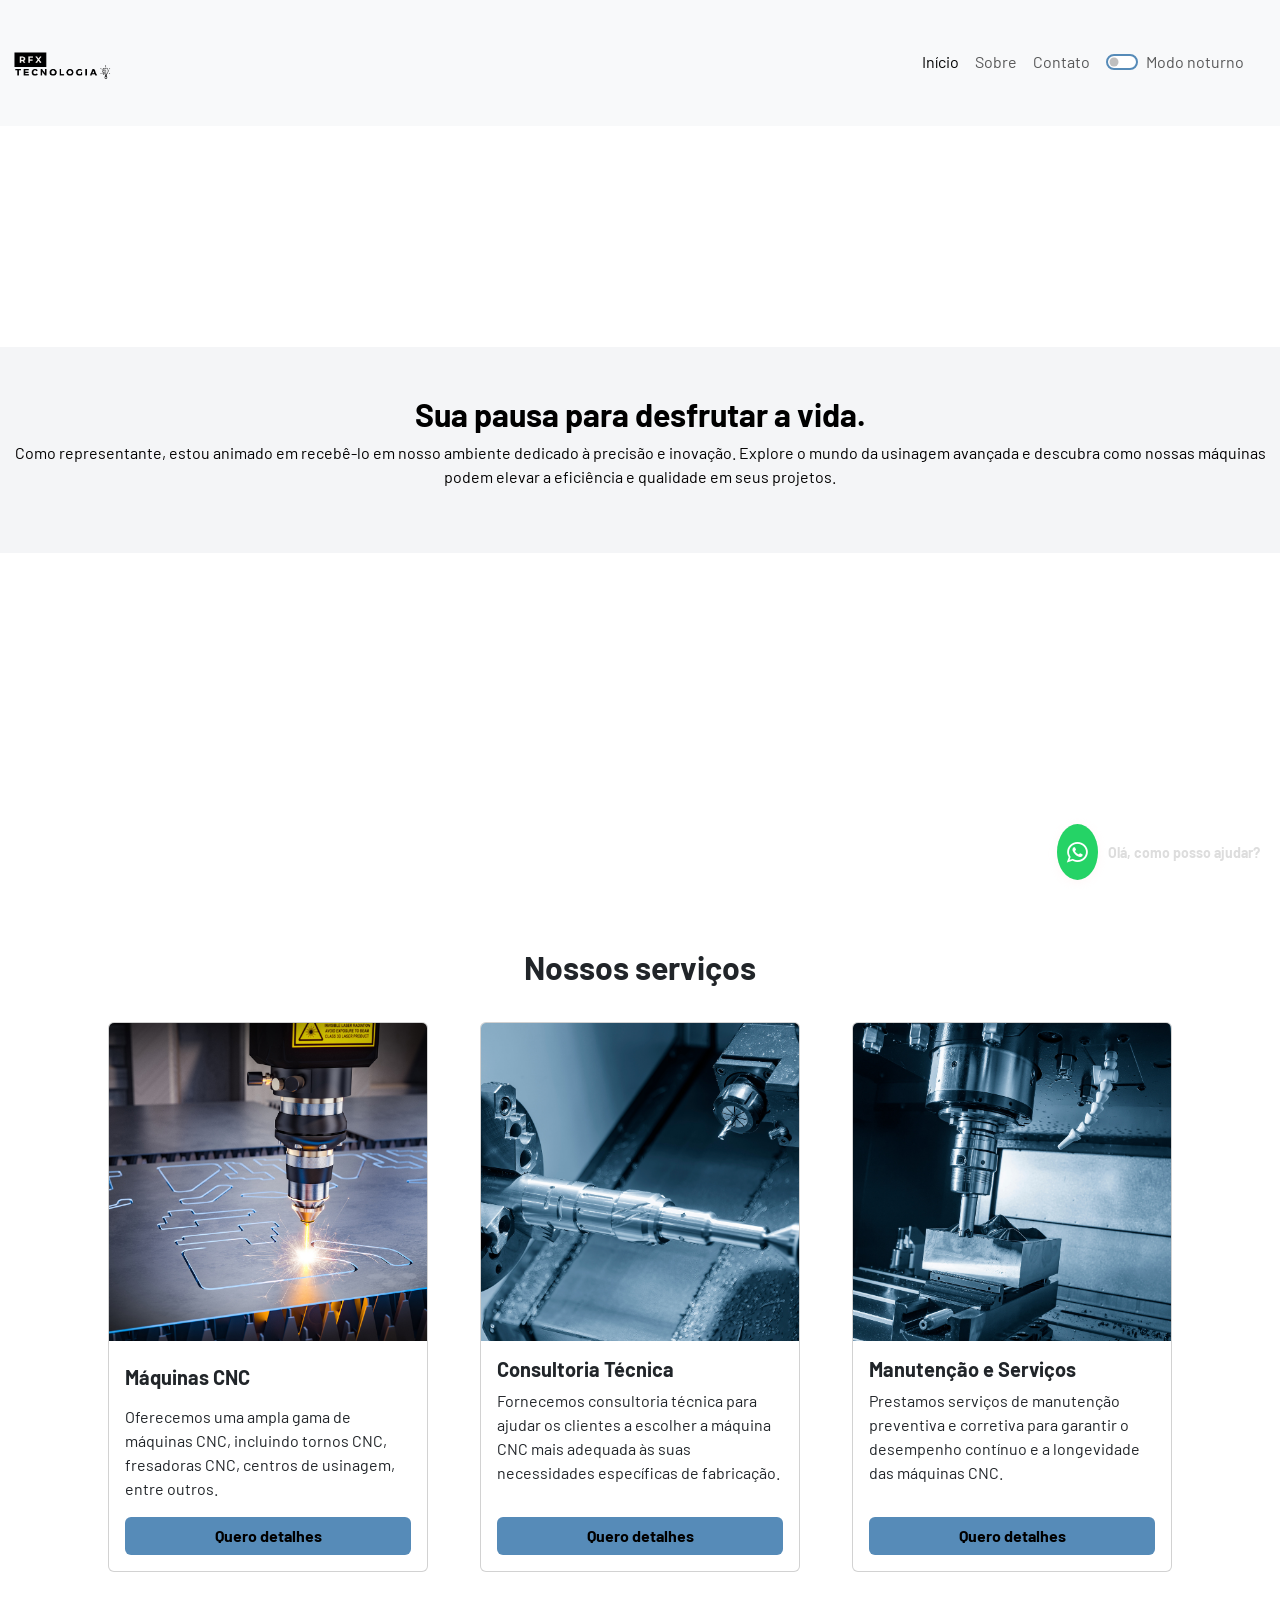
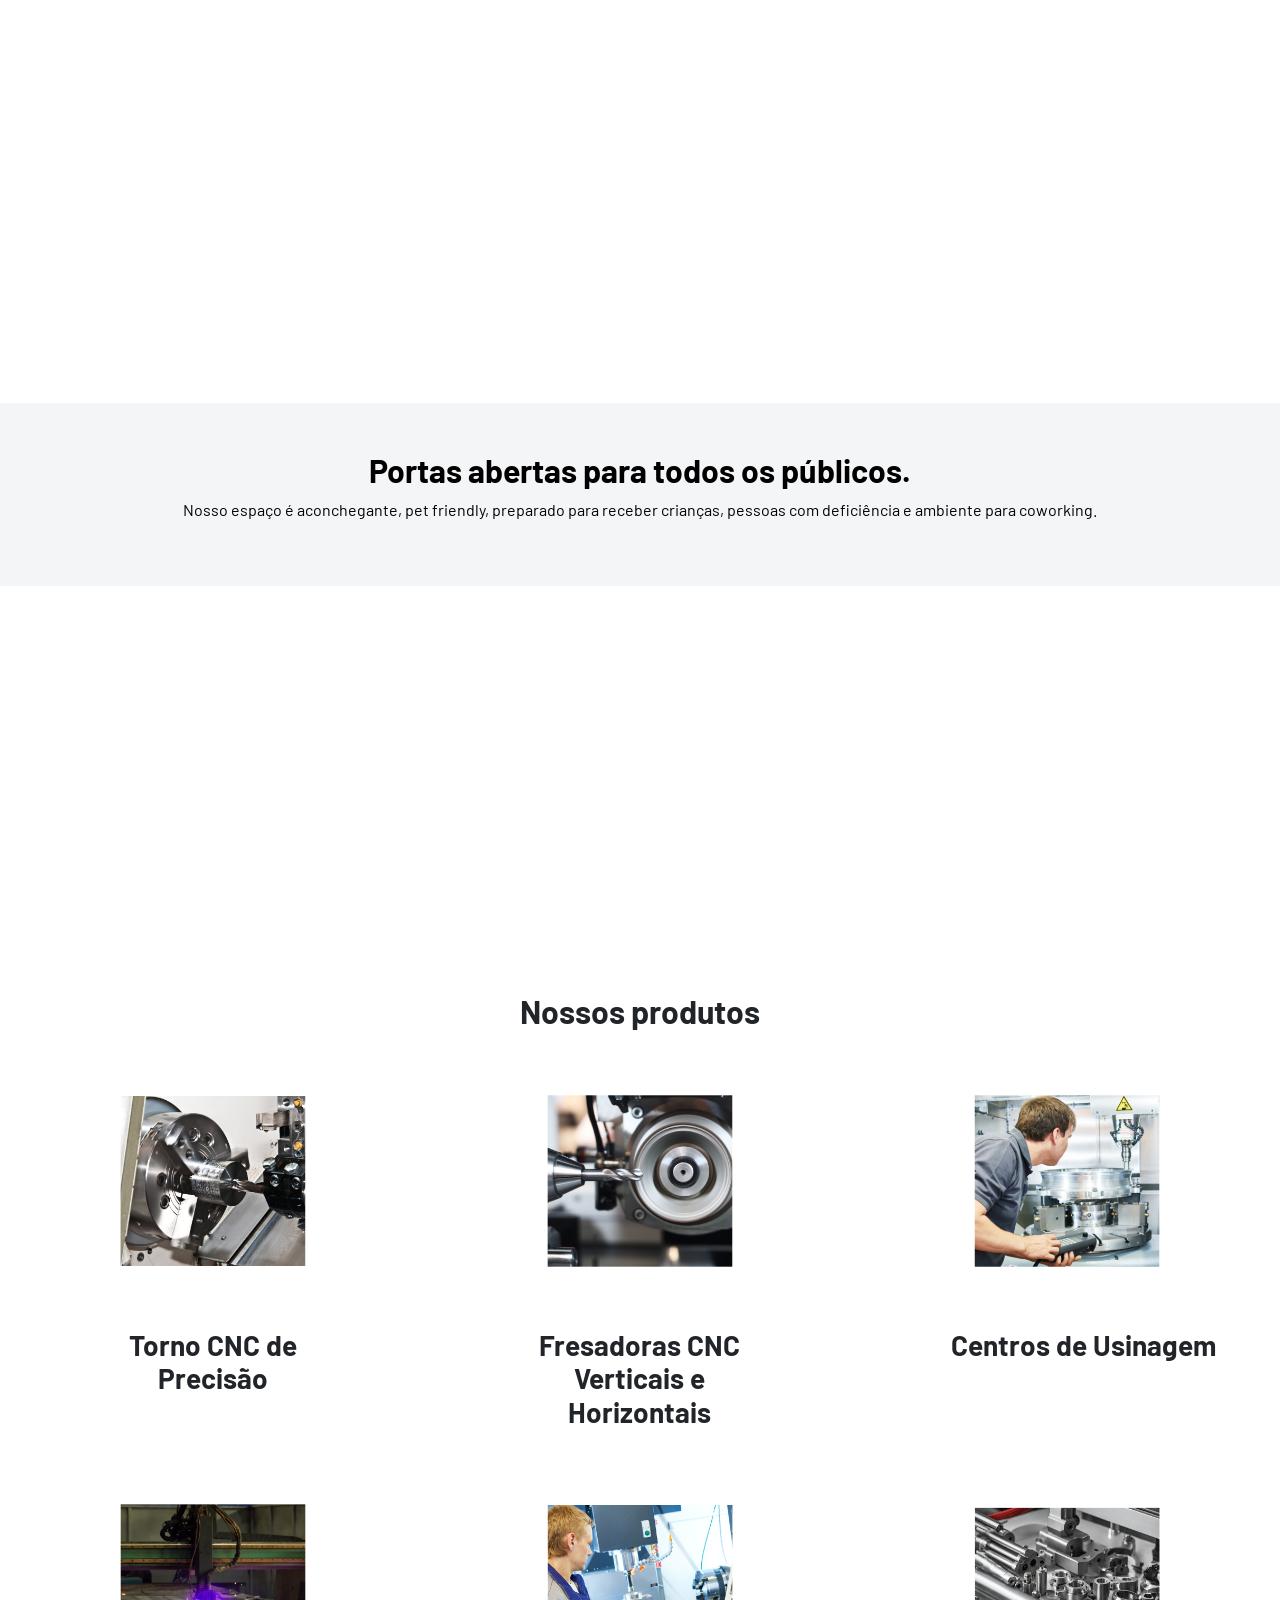
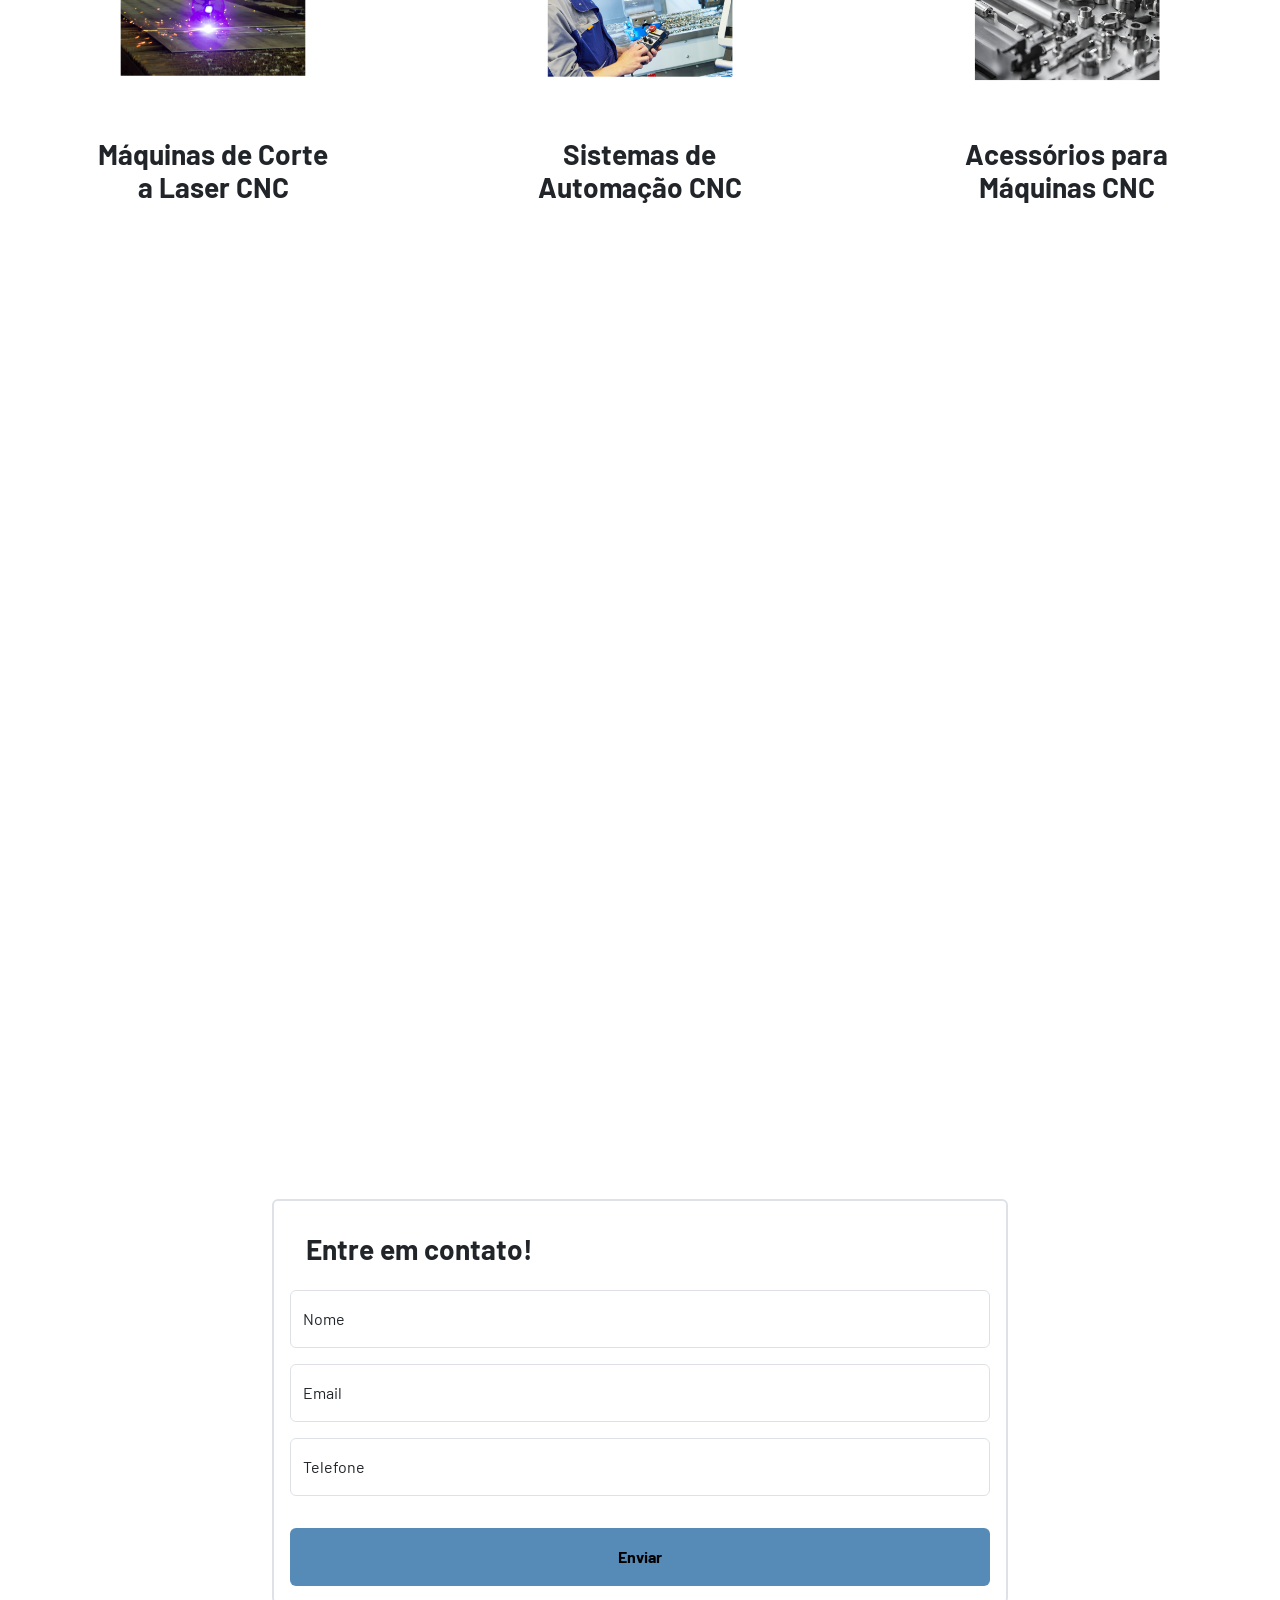
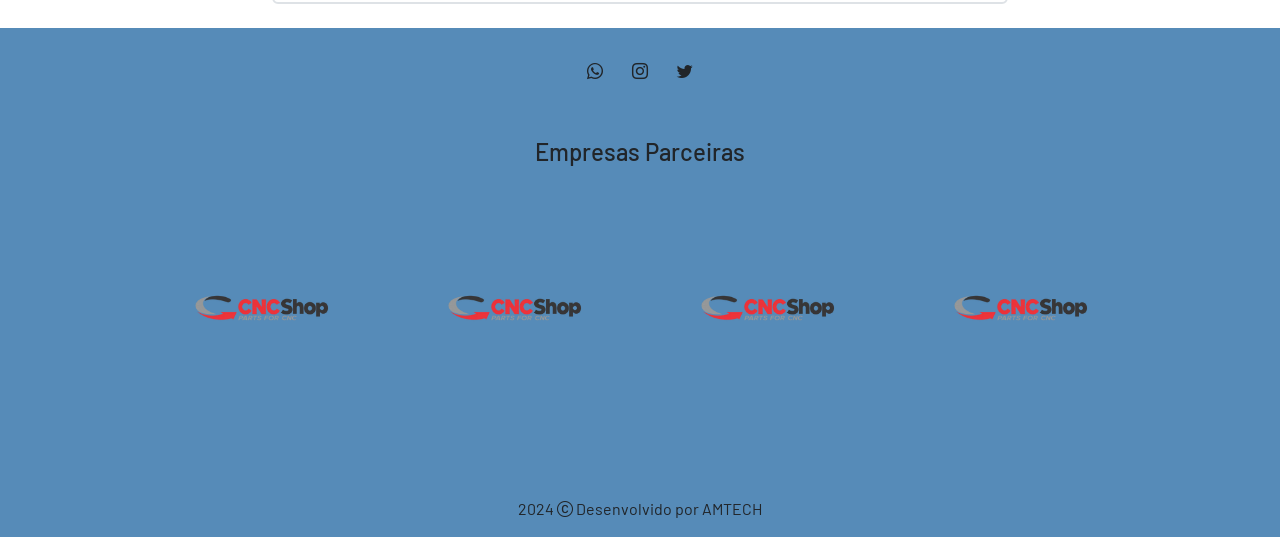
==== index.html @ 45a024a9 "arquivos site rfxtecnologia" ====
<!DOCTYPE html>
<html lang="pt-br">

<head>
  <meta charset="UTF-8">
  <meta http-equiv="X-UA-Compatible" content="IE=edge">
  <meta name="viewport" content="width=device-width, initial-scale=1.0">
  <link rel="shortcut icon" href="./" type="image/x-icon">
  <link rel="shortcut icon" href="./assets/minilogo.png" type="image/x-icon">
  <title>Rfx tecnologia</title>
  <link href="https://cdn.jsdelivr.net/npm/bootstrap@5.3.0-alpha2/dist/css/bootstrap.min.css" rel="stylesheet"
    integrity="sha384-aFq/bzH65dt+w6FI2ooMVUpc+21e0SRygnTpmBvdBgSdnuTN7QbdgL+OapgHtvPp" crossorigin="anonymous">
  <link rel="stylesheet" href="https://cdn.jsdelivr.net/npm/bootstrap-icons@1.10.5/font/bootstrap-icons.css">
  <link rel="stylesheet" href="./estilos.css">
  <link rel="preconnect" href="https://fonts.googleapis.com">
  <link rel="preconnect" href="https://fonts.gstatic.com" crossorigin>
  <link
    href="https://fonts.googleapis.com/css2?family=Barlow+Condensed:wght@700&family=Barlow:wght@400;600&display=swap"
    rel="stylesheet">
  <link rel="stylesheet" href="https://maxcdn.bootstrapcdn.com/font-awesome/4.7.0/css/font-awesome.min.css">


</head>

<body data-bs-theme="light">

  <div class="whatsapp-float">
    <a href="https://api.whatsapp.com/send?phone=47999760826" target="_blank">
      <i class="fa fa-whatsapp"></i>
    </a>
    <div class="whatsapp-message">Olá, como posso ajudar?</div>
  </div>

  <header>
    <nav class="navbar-expand-lg navbar bg-body-tertiary fixed-top">
      <div class="container-fluid">
        <a class="navbar-brand" href="#"><img src="./assets/logo.png" alt="Logo da cafeteria Sereneatto"></a>
        <button class="navbar-toggler" type="button" data-bs-toggle="offcanvas" data-bs-target="#offcanvasNavbar"
          aria-controls="offcanvasNavbar" aria-label="Toggle navigation">
          <span class="navbar-toggler-icon"></span>
        </button>
        <div class="offcanvas offcanvas-end" tabindex="-1" id="offcanvasNavbar" aria-labelledby="offcanvasNavbarLabel">
          <div class="offcanvas-header">
            <h5 class="offcanvas-title" id="offcanvasNavbarLabel"><img src="./assets/logo-mobile.png"
                alt="Logo da cafeteria Serenatto"></h5>
            <button type="button" class="btn-close" data-bs-dismiss="offcanvas" aria-label="Close"></button>
          </div>
          <div class="offcanvas-body">
            <ul class="navbar-nav justify-content-end flex-grow-1 pe-3">
              <li class="nav-item">
                <a class="nav-link active" aria-current="page" href="#">Início</a>
              </li>
              <li class="nav-item">
                <a class="nav-link" href="#">Sobre</a>
              </li>
              <li class="nav-item">
                <a class="nav-link" href="#contato">Contato</a>
              </li>
              <li class="nav-item">
                <a class="nav-link" href="#">
                  <div class="form-check form-switch">
                    <input class="form-check-input" type="checkbox" role="switch" id="modo-noturno">
                    <label class="form-check-label" for="modo-noturno">Modo noturno</label>
                  </div>
                </a>
              </li>
          </div>
        </div>
      </div>
    </nav>
  </header>

  <main>
    <section class="banners banner-1 d-flex flex-column justify-content-center text-center">
      <div class="banners-titulo bg-body-secondary py-5">
        <!-- Adicione a tag <video> aqui -->
        <video autoplay loop muted playsinline>
          <source src="./assets/videobanner-1.mp4" type="video/mp4">
          <!-- Adicione outros formatos de vídeo, se necessário -->
        </video>

        <h2 class="fw-bold">Sua pausa para desfrutar a vida. </h2>
        <p>Como representante, estou animado em recebê-lo em nosso ambiente dedicado à precisão e inovação. Explore o
          mundo da usinagem avançada e descubra como nossas máquinas podem elevar a eficiência e qualidade em seus
          projetos.</p>
      </div>
    </section>


    <section class="py-5">
      <h2 class="text-center fw-bold pb-1">Nossos serviços</h2>

      <div class="container d-flex justify-content-around flex-wrap">

        <div class="card m-4" style="width: 20rem;">
          <img src="./assets/1-card.png" class="card-img-top"
            alt="Balcão de padaria tradicional com alimentos diversos">
          <div class="card-body">
            <h5 class="card-title py-2 fw-bold">Máquinas CNC </h5>
            <p class="card-text">Oferecemos uma ampla gama de máquinas CNC, incluindo tornos CNC, fresadoras CNC,
              centros de usinagem, entre outros.</p>
            <a href="#" class="btn botao-padrao w-100 fw-bold" data-bs-toggle="offcanvas" data-bs-target="#canvas-1"
              aria-controls="offcanvasRight">Quero detalhes</a>
          </div>
        </div>

        <div class="card m-4" style="width: 20rem;">
          <img src="./assets/2-card.png" class="card-img-top" alt="Mesa de buffet com alimentos diversos">
          <div class="card-body">
            <h5 class="card-title fw-bold">Consultoria Técnica</h5>
            <p class="card-text">Fornecemos consultoria técnica para ajudar os clientes a escolher a máquina CNC mais
              adequada às suas necessidades específicas de fabricação.</p>
            <a href="#" class="btn botao-padrao w-100 fw-bold mt-3" data-bs-toggle="offcanvas"
              data-bs-target="#canvas-2" aria-controls="offcanvasRight">Quero detalhes</a>
          </div>
        </div>

        <div class="card m-4" style="width: 20rem;">
          <img src="./assets/3-card.png" class="card-img-top" alt="Caixa aberta armazenando comidas diversas">
          <div class="card-body">
            <h5 class="card-title fw-bold">Manutenção e Serviços</h5>
            <p class="card-text">Prestamos serviços de manutenção preventiva e corretiva para garantir o desempenho
              contínuo e a longevidade das máquinas CNC.</p>
            <a href="#" class="btn botao-padrao w-100 fw-bold mt-3" data-bs-toggle="offcanvas"
              data-bs-target="#canvas-3" aria-controls="offcanvasRight">Quero detalhes</a>
          </div>
        </div>
      </div>
    </section>

    <section class="banners banner-2 d-flex flex-column justify-content-center">
      <div class="banners-titulo bg-body-secondary text-center py-5">
        <h2 class="fw-bold">Portas abertas para todos os públicos.</h2>
        <p>Nosso espaço é aconchegante, pet friendly, preparado para receber crianças, pessoas com deficiência e
          ambiente para coworking.</p>
      </div>
    </section>

    <section class="py-5">

      <h2 class="fw-bold text-center pb-1">Nossos produtos</h2>

      <div class="row mx-0">

        <div class="col-12 col-md-6 col-lg-4">
          <div class="card border-0 mx-auto btn" data-bs-toggle="modal" data-bs-target="#modal-1" style="width: 18rem;">
            <img src="./assets/card1.png" class="card-img-top" alt="card1.">
            <div class="card-body">
              <h3 class="card-text text-center fw-bold">Torno CNC de Precisão</h3>
            </div>
          </div>
        </div>

        <div class="col-12 col-md-6 col-lg-4">
          <div class="card border-0 mx-auto btn" data-bs-toggle="modal" data-bs-target="#modal-2" style="width: 18rem;">
            <img src="./assets/card2.png" class="card-img-top" alt="card2.">
            <div class="card-body">
              <h3 class="card-text fw-bold text-center">Fresadoras CNC Verticais e Horizontais</h3>
            </div>
          </div>
        </div>

        <div class="col-12 col-md-6 col-lg-4">
          <div class="card border-0 mx-auto btn" style="width: 18rem;">
            <img src="./assets/card3.png" class="card-img-top" alt="Vitaminas variadas">
            <div class="card-body">
              <h3 class="card-text text-center fw-bold text-nowrap">Centros de Usinagem</h3>
            </div>
          </div>
        </div>

        <div class="col-12 col-md-6 col-lg-4">
          <div class="card border-0 mx-auto btn" style="width: 18rem;">
            <img src="./assets/card4.png" class="card-img-top" alt="Pães variados">
            <div class="card-body">
              <h3 class="card-text text-center fw-bold">Máquinas de Corte a Laser CNC</h3>
            </div>
          </div>
        </div>

        <div class="col-12 col-md-6 col-lg-4">
          <div class="card border-0 mx-auto btn" style="width: 18rem;">
            <img src="./assets/card5.png" class="card-img-top" alt="Bolo de morango">
            <div class="card-body">
              <h3 class="card-text text-center fw-bold">Sistemas de Automação CNC</h3>
            </div>
          </div>
        </div>

        <div class="col-12 col-md-6 col-lg-4">
          <div class="card border-0 mx-auto btn" style="width: 18rem;">
            <img src="./assets/card6.png" class="card-img-top" alt="Torta salgada">
            <div class="card-body">
              <h3 class="card-text text-center fw-bold">Acessórios para Máquinas CNC</h3>
            </div>
          </div>
        </div>
      </div>

    </section>

    <section class="banners banner-3">
    </section>

    <section class="py-4 container">
      <div class="row">
        <div class="col-10 col-xl-8 mx-auto">
          <div class="border border-2 rounded p-3">
            <h3 class="fw-bold p-3">Entre em contato!</h3>
            <form id="contato" action="processar_formulario.php" method="post">
              <!-- Seus campos de formulário aqui -->
    
              <!-- Adicione o atributo name aos campos -->
              <div class="form-floating mb-3">
                <input type="text" class="form-control" id="floatingNome" name="floatingNome" placeholder="Nome">
                <label for="floatingNome">Nome</label>
              </div>
              <div class="form-floating mb-3">
                <input type="email" class="form-control" id="floatingEmail" name="floatingEmail" placeholder="name@example.com">
                <label for="floatingEmail">Email</label>
              </div>
              <div class="form-floating mb-3">
                <input type="number" class="form-control" id="floatingTelefone" name="floatingTelefone" placeholder="Telefone">
                <label for="floatingTelefone">Telefone</label>
              </div>
              <!-- Restante do seu formulário -->
    
              <!-- Altere o tipo do botão para "submit" -->
              <button type="submit" class="btn botao-padrao w-100 fw-bold mt-3 py-3">Enviar</button>
            </form>
          </div>
    
          <!-- Restante do seu HTML -->
        </div>
      </div>
    </section>
    

    <footer class="text-center">
      <section class="container p-4 pb-0 mb-4">
        <a class="btn" href="#!"><i class="bi bi-whatsapp"></i></a>
        <a class="btn" href="#!"><i class="bi bi-instagram"></i></a>
        <a class="btn" href="#!"><i class="bi bi-twitter"></i></a>
      </section>
      <section class="container p-4 mb-4">
        <!-- Título das Empresas Parceiras -->
        <h4 class="mb-3">Empresas Parceiras</h4>
        
        <!-- Logos das empresas parceiras -->
        <img src="assets/logoparceiro.png" alt="Logo Empresa 1" class="logo-parceiro">
        <img src="assets/logoparceiro.png" alt="Logo Empresa 2" class="logo-parceiro">
        <img src="assets/logoparceiro.png" alt="Logo Empresa 3" class="logo-parceiro">
        <img src="assets/logoparceiro.png" alt="Logo Empresa 4" class="logo-parceiro">
      </section>
      <div class="p-3">
        2024 <i class="bi bi-c-circle"></i> Desenvolvido por AMTECH
      </div>
    </footer>
    

  </main>

  <!-- canvas 1 -->

  <div class="offcanvas offcanvas-end" tabindex="-1" id="canvas-1" aria-labelledby="offcanvasRightLabel">
    <div class="offcanvas-header">
      <h5 class="offcanvas-title" id="offcanvasRightLabel">Torno CNC de Precisão</h5>
      <button type="button" class="btn-close" data-bs-dismiss="offcanvas" aria-label="Close"></button>
    </div>
    <div class="offcanvas-body">
      <div class="accordion" id="accordionExample">
        <div class="accordion-item">
          <h2 class="accordion-header">
            <button class="accordion-button botao-padrao" type="button" data-bs-toggle="collapse"
              data-bs-target="#collapseOne" aria-expanded="true" aria-controls="collapseOne">
              CNC
            </button>
          </h2>
          <div id="collapseOne" class="accordion-collapse collapse show" data-bs-parent="#accordionExample">
            <div class="accordion-body">
            </div>
            Máquinas CNC especializadas em torneamento, processo de usinagem que rotaciona a peça para remover material
            e criar formas cilíndricas ou cônicas.
          </div>
        </div>
        <div class="accordion-item">
          <h2 class="accordion-header">
            <button class="accordion-button collapsed botao-padrao" type="button" data-bs-toggle="collapse"
              data-bs-target="#collapseTwo" aria-expanded="false" aria-controls="collapseTwo">
              Fresadoras CNC
            </button>
          </h2>
          <div id="collapseTwo" class="accordion-collapse collapse" data-bs-parent="#accordionExample">
            <div class="accordion-body">
              Descrição: Equipamentos versáteis que utilizam ferramentas rotativas para remover material de uma peça,
              oferecendo flexibilidade em várias direções. </div>
          </div>
        </div>
        <div class="accordion-item">
          <h2 class="accordion-header">
            <button class="accordion-button collapsed botao-padrao" type="button" data-bs-toggle="collapse"
              data-bs-target="#collapseThree" aria-expanded="false" aria-controls="collapseThree">
              Centros de Usinagem
            </button>
          </h2>
          <div id="collapseThree" class="accordion-collapse collapse" data-bs-parent="#accordionExample">
            <div class="accordion-body">
              Descrição: Máquinas CNC que integram operações de fresamento, furação e outras, tudo em um único centro de
              usinagem. </div>
          </div>
        </div>
      </div>
    </div>
  </div>

  <!-- Canvas 2 -->

  <div class="offcanvas offcanvas-end" tabindex="-1" id="canvas-2" aria-labelledby="offcanvasRightLabel">
    <div class="offcanvas-header">
      <h5 class="offcanvas-title" id="offcanvasRightLabel">Sistemas de Automação CNC</h5>
      <button type="button" class="btn-close" data-bs-dismiss="offcanvas" aria-label="Close"></button>
    </div>
    <div class="offcanvas-body">
      <div class="accordion" id="accordionExample">
        <div class="accordion-item">
          <h2 class="accordion-header">
            <button class="accordion-button collapsed botao-padrao" type="button" data-bs-toggle="collapse"
              data-bs-target="#accordionEventos" aria-expanded="false" aria-controls="collapseOne">
              Descrição
            </button>
          </h2>
          <div id="accordionEventos" class="accordion-collapse collapse" data-bs-parent="#accordionExample">
            <div class="accordion-body">
              Soluções que automatizam processos de produção, melhorando a eficiência e reduzindo o tempo de ciclo.
            </div>
          </div>
        </div>
        <div class="accordion-item">
          <h2 class="accordion-header">
            <button class="accordion-button collapsed botao-padrao" type="button" data-bs-toggle="collapse"
              data-bs-target="#accordionCatering" aria-expanded="false" aria-controls="collapseOne">
              Aplicações
            </button>
          </h2>
          <div id="accordionCatering" class="accordion-collapse collapse" data-bs-parent="#accordionExample">
            <div class="accordion-body">
              Utilizado para produção em série, reduzindo a necessidade de intervenção humana e aumentando a
              produtividade. </div>
          </div>
        </div>
      </div>
    </div>

  </div>
  </div>
  </div>

  <!-- Canvas 3 -->

  <div class="offcanvas offcanvas-end" tabindex="-1" id="canvas-3" aria-labelledby="offcanvasRightLabel">
    <div class="offcanvas-header">
      <h5 class="offcanvas-title" id="offcanvasRightLabel">Acessórios para Máquinas CNC

      </h5>
      <button type="button" class="btn-close" data-bs-dismiss="offcanvas" aria-label="Close"></button>
    </div>
    <div class="offcanvas-body">
      <div class="accordion" id="accordionExample">
        <div class="accordion-item">
          <h2 class="accordion-header">
            <button class="accordion-button collapsed botao-padrao" type="button" data-bs-toggle="collapse"
              data-bs-target="#accordionEncomendas" aria-expanded="false" aria-controls="collapseOne">
              Descrição
            </button>
          </h2>
          <div id="accordionEncomendas" class="accordion-collapse collapse" data-bs-parent="#accordionExample">
            <div class="accordion-body">
              Fornecimento de ferramentas, fixadores, dispositivos de fixação e outros acessórios essenciais para
              otimizar a operação das máquinas.
            </div>
          </div>
        </div>
        <div class="accordion-item">
          <h2 class="accordion-header">
            <button class="accordion-button collapsed botao-padrao" type="button" data-bs-toggle="collapse"
              data-bs-target="#accordionEntrega" aria-expanded="false" aria-controls="collapseOne">
              Aplicações
            </button>
          </h2>
          <div id="accordionEntrega" class="accordion-collapse collapse" data-bs-parent="#accordionExample">
            <div class="accordion-body">
              Melhora a eficiência e a versatilidade das máquinas CNC, garantindo operações suaves e precisas.
            </div>
          </div>
        </div>
      </div>
    </div>

  </div>
  </div>
  </div>

  <!-- Modal 1 -->

  <div class="modal fade" id="modal-1" tabindex="-1" aria-labelledby="exampleModalLabel" aria-hidden="true">
    <div class="modal-dialog">
      <div class="modal-content">
        <div class="modal-header">
          <h2 class="modal-title fs-5 fw-bold" id="exampleModalLabel">Serviços de Manutenção Especializada:

          </h2>
          <button type="button" class="btn-close" data-bs-dismiss="modal" aria-label="Close"></button>
        </div>
        <div class="modal-body">
          <img src="./assets/card1.png" class="w-100" alt="Xícara de café preto">
          <p>Descrição: Pacotes de manutenção personalizados para garantir o desempenho contínuo das máquinas CNC,
            incluindo suporte técnico, peças de reposição e treinamento adicional.</p>
          <p>Aplicações: Mantém as máquinas operando de forma eficiente, reduzindo o tempo de inatividade e prolongando
            a vida útil dos equipamentos.</p>
        </div>
        <div class="modal-footer mx-auto">
          <button type="button" class="btn btn-secondary botao-padrao border-0" data-bs-dismiss="modal">Fechar
            janela</button>
        </div>
      </div>
    </div>
  </div>

  <!-- Modal 2 -->

  <div class="modal fade" id="modal-2" tabindex="-1" aria-labelledby="exampleModalLabel" aria-hidden="true">
    <div class="modal-dialog">
      <div class="modal-content">
        <div class="modal-header">
          <h2 class="modal-title fs-5 fw-bold" id="exampleModalLabel">Fresadoras CNC Verticais e Horizontais</h2>
          <button type="button" class="btn-close" data-bs-dismiss="modal" aria-label="Close"></button>
        </div>
        <div class="modal-body">
          <img src="./assets/card2.png" class="w-100" alt="Xícara de café expresso">
          <p>Fresadoras CNC Verticais:

            Eixo Vertical: O eixo da ferramenta está orientado verticalmente em relação à mesa de trabalho.
            Movimento da Ferramenta: A ferramenta desce ou sobe verticalmente para fresar a peça.
            Aplicações Comuns: Ideal para operações como faceamento, fresamento de contornos e perfuração em superfícies
            planas.</p>

          <p>Fresadoras CNC Horizontais:

            Eixo Horizontal: O eixo da ferramenta está orientado horizontalmente em relação à mesa de trabalho.
            Movimento da Ferramenta: A ferramenta move-se horizontalmente para fresar a peça.
            Aplicações Comuns: Usadas para operações como fresamento de sulcos, cavidades e superfícies inclinadas.</p>
        </div>
        <div class="modal-footer mx-auto">
          <button type="button" class="btn btn-secondary botao-padrao border-0" data-bs-dismiss="modal">Fechar
            janela</button>
        </div>
      </div>
    </div>
  </div>

  <script src="https://cdn.jsdelivr.net/npm/bootstrap@5.3.0-alpha2/dist/js/bootstrap.bundle.min.js"
    integrity="sha384-qKXV1j0HvMUeCBQ+QVp7JcfGl760yU08IQ+GpUo5hlbpg51QRiuqHAJz8+BrxE/N"
    crossorigin="anonymous"></script>
  <script src="./script.js"></script>
</body>

</html>
---- estilos.css ----
body {
  --bege: #668dad;
  --marrom-escuro: #568bb8;
  --marrom-claro: #568bb8;
  font-family: 'Barlow', sans-serif;

}

input[type=checkbox] {
  border: 2px solid var(--marrom-claro);
  box-shadow: none;
}

input[type=checkbox]:checked,
input[type="checkbox"]:focus {
  background-color: var(--marrom-claro);
  border-color: var(--marrom-claro);
  box-shadow: none;
  outline: none;
}

.banner-1 {
  /* Remova a propriedade background-image */
  /* background-image: url(./assets/banner--1.png); */
  position: relative;
}

/* Adicione estilos para o vídeo, ajuste conforme necessário */
.banners-titulo video {
  width: 100%;
  height: auto;
  position: absolute;
  top: 0;
  left: 0;
  z-index: -1; /* Coloca o vídeo atrás do conteúdo do banner */
}

/* Estilos adicionais para o texto no banner, se necessário */
.banners-titulo h2 {
  color: #000000; /* Cor do texto */
}

.banners-titulo p {
  color: #020000; /* Cor do texto */
}


.banners {
  width: 100%;
  height: 100vh;
  background-repeat: no-repeat;
  background-size: cover;
  background-position: center;
  background-attachment: fixed;
}

.banners-titulo {
  --bs-bg-opacity: .2;
}

.banner-2{
  background-image: url(./assets/banner--2.png);
}

.banner-3{
  background-image: url(./assets/banner--3.png);
}

.banners {
  height: 100vh;
  width: 100%;
  background-repeat: no-repeat;
  background-size: cover; 
  background-position: center;
  background-attachment: fixed;
}

.banners-titulo {
  --bs-bg-opacity: .5; /* Ajuste este valor para tornar o fundo mais escuro */
  background-color:  black;
}


.botao-padrao {
  background-color: var(--marrom-claro);
  color: black;
}

.botao-padrao:hover {
  background-color: var(--marrom-escuro);
}

.input-range::-webkit-slider-thumb, footer {
  background-color: var(--marrom-claro);
}

[data-bs-theme="dark"] {
  color: white;
  .nav-link, .card-body, .offcanvas, .accordion, .btn {
    --bs-nav-link-color: white;
    --bs-card-color: white;
    --bs-offcanvas-color: white;
    --bs-body-color: white;
    --bs-body-color: white;
  }

  .banners-titulo {
    --bs-bg-opacity: 0.5; /* Ajuste este valor para tornar o fundo mais escuro */
    background-color: black;
    /* Outras propriedades de estilo conforme necessário */
  }

  .banners-titulo h2,
  .banners-titulo p {
    color: white; /* Cor do texto no banner para o modo escuro */
  }
}




@keyframes pulse {
  0%, 100% {
    transform: scale(1);
    border-radius: 50%;
  }
  50% {
    transform: scale(1.2);
    border-radius: 30%;
  }
}

.whatsapp-float {
  position: fixed;
  bottom: 20px;
  right: 20px;
  z-index: 1000;
  display: flex;
  align-items: center;
  animation: pulse 7s infinite; /* ajuste a duração conforme necessário */
}

.whatsapp-float a {
  display: block;
  background-color: #25d366; /* Cor do WhatsApp */
  color: #fff;
  padding: 10px;
  font-size: 24px;
  text-align: center;
  box-shadow: 0 2px 10px rgba(255, 242, 242, 0.719);
  transition: transform 0.3s ease-in-out;
  border-radius: 50%; /* Garante que o link também seja redondo */
}

.whatsapp-float a img {
  width: 100%; /* Certifique-se de que a largura da imagem seja 100% */
  height: auto; /* Mantenha a proporção da imagem */
}

.whatsapp-message {
  margin-left: 10px;
  font-size: 14px;
  color: #dddddd; /* Cor da mensagem */
  font-weight: bold; /* Adiciona negrito à mensagem */
}


.navbar-brand img {
  width: 100px; /* ajuste conforme necessário */
  height: auto; /* mantém a proporção original */
}
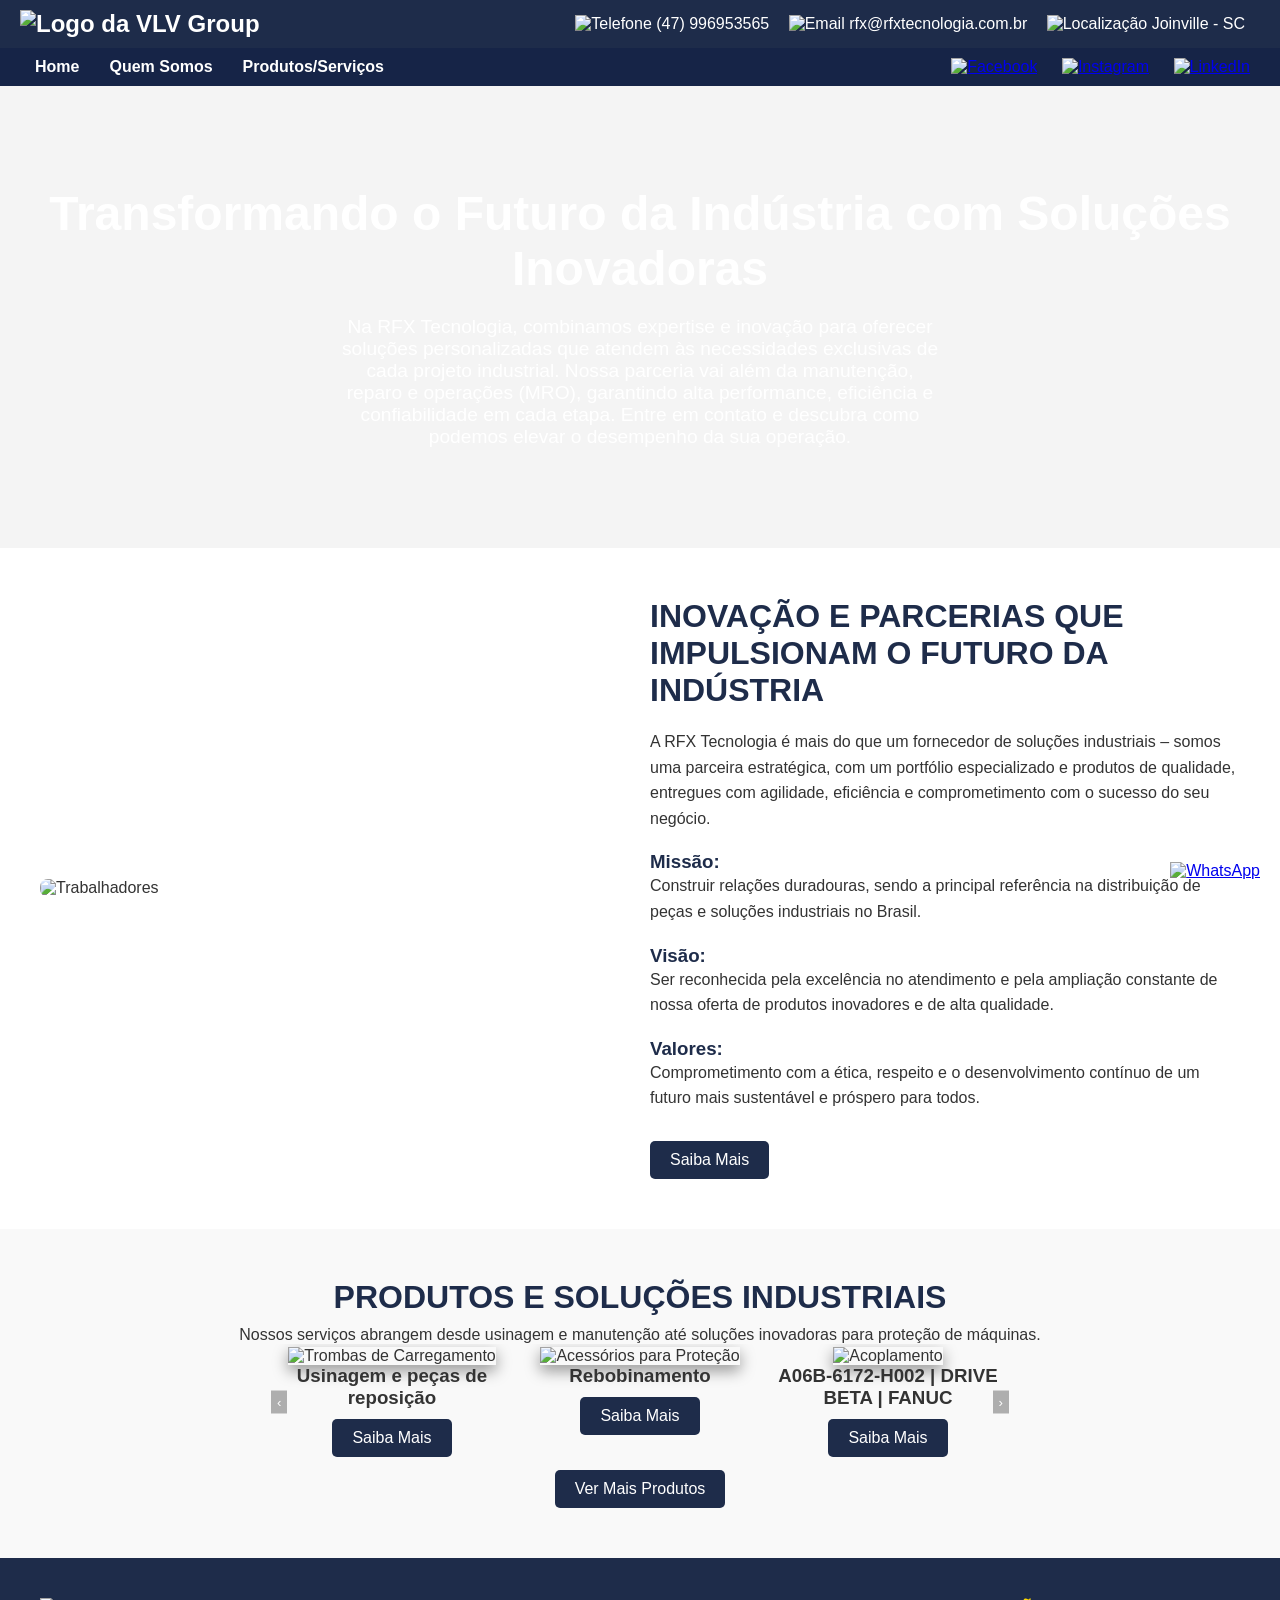
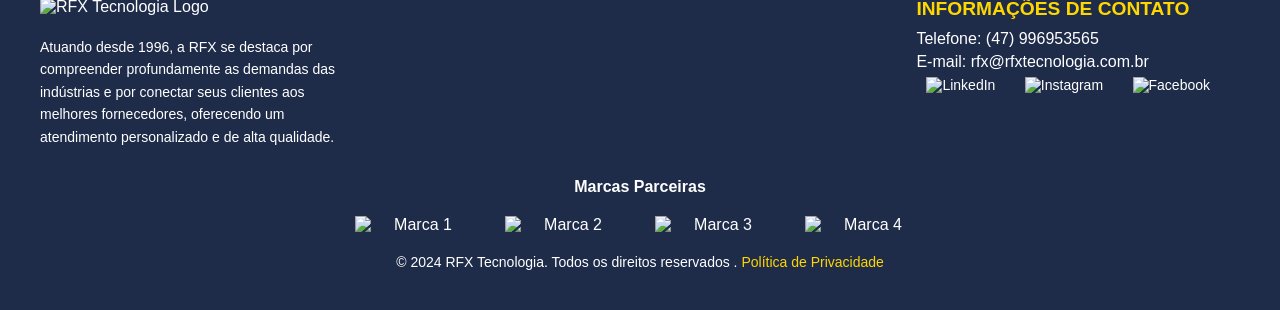
==== commit 25e108c2: "Add files via upload" ====
--- a/index.html
+++ b/index.html
@@ -1,467 +1,206 @@
-<!DOCTYPE html>
-<html lang="pt-br">
-
-<head>
-  <meta charset="UTF-8">
-  <meta http-equiv="X-UA-Compatible" content="IE=edge">
-  <meta name="viewport" content="width=device-width, initial-scale=1.0">
-  <link rel="shortcut icon" href="./" type="image/x-icon">
-  <link rel="shortcut icon" href="./assets/minilogo.png" type="image/x-icon">
-  <title>Rfx tecnologia</title>
-  <link href="https://cdn.jsdelivr.net/npm/bootstrap@5.3.0-alpha2/dist/css/bootstrap.min.css" rel="stylesheet"
-    integrity="sha384-aFq/bzH65dt+w6FI2ooMVUpc+21e0SRygnTpmBvdBgSdnuTN7QbdgL+OapgHtvPp" crossorigin="anonymous">
-  <link rel="stylesheet" href="https://cdn.jsdelivr.net/npm/bootstrap-icons@1.10.5/font/bootstrap-icons.css">
-  <link rel="stylesheet" href="./estilos.css">
-  <link rel="preconnect" href="https://fonts.googleapis.com">
-  <link rel="preconnect" href="https://fonts.gstatic.com" crossorigin>
-  <link
-    href="https://fonts.googleapis.com/css2?family=Barlow+Condensed:wght@700&family=Barlow:wght@400;600&display=swap"
-    rel="stylesheet">
-  <link rel="stylesheet" href="https://maxcdn.bootstrapcdn.com/font-awesome/4.7.0/css/font-awesome.min.css">
-
-
-</head>
-
-<body data-bs-theme="light">
-
-  <div class="whatsapp-float">
-    <a href="https://api.whatsapp.com/send?phone=47999760826" target="_blank">
-      <i class="fa fa-whatsapp"></i>
-    </a>
-    <div class="whatsapp-message">Olá, como posso ajudar?</div>
-  </div>
-
-  <header>
-    <nav class="navbar-expand-lg navbar bg-body-tertiary fixed-top">
-      <div class="container-fluid">
-        <a class="navbar-brand" href="#"><img src="./assets/logo.png" alt="Logo da cafeteria Sereneatto"></a>
-        <button class="navbar-toggler" type="button" data-bs-toggle="offcanvas" data-bs-target="#offcanvasNavbar"
-          aria-controls="offcanvasNavbar" aria-label="Toggle navigation">
-          <span class="navbar-toggler-icon"></span>
-        </button>
-        <div class="offcanvas offcanvas-end" tabindex="-1" id="offcanvasNavbar" aria-labelledby="offcanvasNavbarLabel">
-          <div class="offcanvas-header">
-            <h5 class="offcanvas-title" id="offcanvasNavbarLabel"><img src="./assets/logo-mobile.png"
-                alt="Logo da cafeteria Serenatto"></h5>
-            <button type="button" class="btn-close" data-bs-dismiss="offcanvas" aria-label="Close"></button>
-          </div>
-          <div class="offcanvas-body">
-            <ul class="navbar-nav justify-content-end flex-grow-1 pe-3">
-              <li class="nav-item">
-                <a class="nav-link active" aria-current="page" href="#">Início</a>
-              </li>
-              <li class="nav-item">
-                <a class="nav-link" href="#">Sobre</a>
-              </li>
-              <li class="nav-item">
-                <a class="nav-link" href="#contato">Contato</a>
-              </li>
-              <li class="nav-item">
-                <a class="nav-link" href="#">
-                  <div class="form-check form-switch">
-                    <input class="form-check-input" type="checkbox" role="switch" id="modo-noturno">
-                    <label class="form-check-label" for="modo-noturno">Modo noturno</label>
-                  </div>
-                </a>
-              </li>
-          </div>
-        </div>
-      </div>
-    </nav>
-  </header>
-
-  <main>
-    <section class="banners banner-1 d-flex flex-column justify-content-center text-center">
-      <div class="banners-titulo bg-body-secondary py-5">
-        <!-- Adicione a tag <video> aqui -->
-        <video autoplay loop muted playsinline>
-          <source src="./assets/videobanner-1.mp4" type="video/mp4">
-          <!-- Adicione outros formatos de vídeo, se necessário -->
-        </video>
-
-        <h2 class="fw-bold">Sua pausa para desfrutar a vida. </h2>
-        <p>Como representante, estou animado em recebê-lo em nosso ambiente dedicado à precisão e inovação. Explore o
-          mundo da usinagem avançada e descubra como nossas máquinas podem elevar a eficiência e qualidade em seus
-          projetos.</p>
-      </div>
-    </section>
-
-
-    <section class="py-5">
-      <h2 class="text-center fw-bold pb-1">Nossos serviços</h2>
-
-      <div class="container d-flex justify-content-around flex-wrap">
-
-        <div class="card m-4" style="width: 20rem;">
-          <img src="./assets/1-card.png" class="card-img-top"
-            alt="Balcão de padaria tradicional com alimentos diversos">
-          <div class="card-body">
-            <h5 class="card-title py-2 fw-bold">Máquinas CNC </h5>
-            <p class="card-text">Oferecemos uma ampla gama de máquinas CNC, incluindo tornos CNC, fresadoras CNC,
-              centros de usinagem, entre outros.</p>
-            <a href="#" class="btn botao-padrao w-100 fw-bold" data-bs-toggle="offcanvas" data-bs-target="#canvas-1"
-              aria-controls="offcanvasRight">Quero detalhes</a>
-          </div>
-        </div>
-
-        <div class="card m-4" style="width: 20rem;">
-          <img src="./assets/2-card.png" class="card-img-top" alt="Mesa de buffet com alimentos diversos">
-          <div class="card-body">
-            <h5 class="card-title fw-bold">Consultoria Técnica</h5>
-            <p class="card-text">Fornecemos consultoria técnica para ajudar os clientes a escolher a máquina CNC mais
-              adequada às suas necessidades específicas de fabricação.</p>
-            <a href="#" class="btn botao-padrao w-100 fw-bold mt-3" data-bs-toggle="offcanvas"
-              data-bs-target="#canvas-2" aria-controls="offcanvasRight">Quero detalhes</a>
-          </div>
-        </div>
-
-        <div class="card m-4" style="width: 20rem;">
-          <img src="./assets/3-card.png" class="card-img-top" alt="Caixa aberta armazenando comidas diversas">
-          <div class="card-body">
-            <h5 class="card-title fw-bold">Manutenção e Serviços</h5>
-            <p class="card-text">Prestamos serviços de manutenção preventiva e corretiva para garantir o desempenho
-              contínuo e a longevidade das máquinas CNC.</p>
-            <a href="#" class="btn botao-padrao w-100 fw-bold mt-3" data-bs-toggle="offcanvas"
-              data-bs-target="#canvas-3" aria-controls="offcanvasRight">Quero detalhes</a>
-          </div>
-        </div>
-      </div>
-    </section>
-
-    <section class="banners banner-2 d-flex flex-column justify-content-center">
-      <div class="banners-titulo bg-body-secondary text-center py-5">
-        <h2 class="fw-bold">Portas abertas para todos os públicos.</h2>
-        <p>Nosso espaço é aconchegante, pet friendly, preparado para receber crianças, pessoas com deficiência e
-          ambiente para coworking.</p>
-      </div>
-    </section>
-
-    <section class="py-5">
-
-      <h2 class="fw-bold text-center pb-1">Nossos produtos</h2>
-
-      <div class="row mx-0">
-
-        <div class="col-12 col-md-6 col-lg-4">
-          <div class="card border-0 mx-auto btn" data-bs-toggle="modal" data-bs-target="#modal-1" style="width: 18rem;">
-            <img src="./assets/card1.png" class="card-img-top" alt="card1.">
-            <div class="card-body">
-              <h3 class="card-text text-center fw-bold">Torno CNC de Precisão</h3>
-            </div>
-          </div>
-        </div>
-
-        <div class="col-12 col-md-6 col-lg-4">
-          <div class="card border-0 mx-auto btn" data-bs-toggle="modal" data-bs-target="#modal-2" style="width: 18rem;">
-            <img src="./assets/card2.png" class="card-img-top" alt="card2.">
-            <div class="card-body">
-              <h3 class="card-text fw-bold text-center">Fresadoras CNC Verticais e Horizontais</h3>
-            </div>
-          </div>
-        </div>
-
-        <div class="col-12 col-md-6 col-lg-4">
-          <div class="card border-0 mx-auto btn" style="width: 18rem;">
-            <img src="./assets/card3.png" class="card-img-top" alt="Vitaminas variadas">
-            <div class="card-body">
-              <h3 class="card-text text-center fw-bold text-nowrap">Centros de Usinagem</h3>
-            </div>
-          </div>
-        </div>
-
-        <div class="col-12 col-md-6 col-lg-4">
-          <div class="card border-0 mx-auto btn" style="width: 18rem;">
-            <img src="./assets/card4.png" class="card-img-top" alt="Pães variados">
-            <div class="card-body">
-              <h3 class="card-text text-center fw-bold">Máquinas de Corte a Laser CNC</h3>
-            </div>
-          </div>
-        </div>
-
-        <div class="col-12 col-md-6 col-lg-4">
-          <div class="card border-0 mx-auto btn" style="width: 18rem;">
-            <img src="./assets/card5.png" class="card-img-top" alt="Bolo de morango">
-            <div class="card-body">
-              <h3 class="card-text text-center fw-bold">Sistemas de Automação CNC</h3>
-            </div>
-          </div>
-        </div>
-
-        <div class="col-12 col-md-6 col-lg-4">
-          <div class="card border-0 mx-auto btn" style="width: 18rem;">
-            <img src="./assets/card6.png" class="card-img-top" alt="Torta salgada">
-            <div class="card-body">
-              <h3 class="card-text text-center fw-bold">Acessórios para Máquinas CNC</h3>
-            </div>
-          </div>
-        </div>
-      </div>
-
-    </section>
-
-    <section class="banners banner-3">
-    </section>
-
-    <section class="py-4 container">
-      <div class="row">
-        <div class="col-10 col-xl-8 mx-auto">
-          <div class="border border-2 rounded p-3">
-            <h3 class="fw-bold p-3">Entre em contato!</h3>
-            <form id="contato" action="processar_formulario.php" method="post">
-              <!-- Seus campos de formulário aqui -->
-    
-              <!-- Adicione o atributo name aos campos -->
-              <div class="form-floating mb-3">
-                <input type="text" class="form-control" id="floatingNome" name="floatingNome" placeholder="Nome">
-                <label for="floatingNome">Nome</label>
-              </div>
-              <div class="form-floating mb-3">
-                <input type="email" class="form-control" id="floatingEmail" name="floatingEmail" placeholder="name@example.com">
-                <label for="floatingEmail">Email</label>
-              </div>
-              <div class="form-floating mb-3">
-                <input type="number" class="form-control" id="floatingTelefone" name="floatingTelefone" placeholder="Telefone">
-                <label for="floatingTelefone">Telefone</label>
-              </div>
-              <!-- Restante do seu formulário -->
-    
-              <!-- Altere o tipo do botão para "submit" -->
-              <button type="submit" class="btn botao-padrao w-100 fw-bold mt-3 py-3">Enviar</button>
-            </form>
-          </div>
-    
-          <!-- Restante do seu HTML -->
-        </div>
-      </div>
-    </section>
-    
-
-    <footer class="text-center">
-      <section class="container p-4 pb-0 mb-4">
-        <a class="btn" href="#!"><i class="bi bi-whatsapp"></i></a>
-        <a class="btn" href="#!"><i class="bi bi-instagram"></i></a>
-        <a class="btn" href="#!"><i class="bi bi-twitter"></i></a>
-      </section>
-      <section class="container p-4 mb-4">
-        <!-- Título das Empresas Parceiras -->
-        <h4 class="mb-3">Empresas Parceiras</h4>
-        
-        <!-- Logos das empresas parceiras -->
-        <img src="assets/logoparceiro.png" alt="Logo Empresa 1" class="logo-parceiro">
-        <img src="assets/logoparceiro.png" alt="Logo Empresa 2" class="logo-parceiro">
-        <img src="assets/logoparceiro.png" alt="Logo Empresa 3" class="logo-parceiro">
-        <img src="assets/logoparceiro.png" alt="Logo Empresa 4" class="logo-parceiro">
-      </section>
-      <div class="p-3">
-        2024 <i class="bi bi-c-circle"></i> Desenvolvido por AMTECH
-      </div>
-    </footer>
-    
-
-  </main>
-
-  <!-- canvas 1 -->
-
-  <div class="offcanvas offcanvas-end" tabindex="-1" id="canvas-1" aria-labelledby="offcanvasRightLabel">
-    <div class="offcanvas-header">
-      <h5 class="offcanvas-title" id="offcanvasRightLabel">Torno CNC de Precisão</h5>
-      <button type="button" class="btn-close" data-bs-dismiss="offcanvas" aria-label="Close"></button>
-    </div>
-    <div class="offcanvas-body">
-      <div class="accordion" id="accordionExample">
-        <div class="accordion-item">
-          <h2 class="accordion-header">
-            <button class="accordion-button botao-padrao" type="button" data-bs-toggle="collapse"
-              data-bs-target="#collapseOne" aria-expanded="true" aria-controls="collapseOne">
-              CNC
-            </button>
-          </h2>
-          <div id="collapseOne" class="accordion-collapse collapse show" data-bs-parent="#accordionExample">
-            <div class="accordion-body">
-            </div>
-            Máquinas CNC especializadas em torneamento, processo de usinagem que rotaciona a peça para remover material
-            e criar formas cilíndricas ou cônicas.
-          </div>
-        </div>
-        <div class="accordion-item">
-          <h2 class="accordion-header">
-            <button class="accordion-button collapsed botao-padrao" type="button" data-bs-toggle="collapse"
-              data-bs-target="#collapseTwo" aria-expanded="false" aria-controls="collapseTwo">
-              Fresadoras CNC
-            </button>
-          </h2>
-          <div id="collapseTwo" class="accordion-collapse collapse" data-bs-parent="#accordionExample">
-            <div class="accordion-body">
-              Descrição: Equipamentos versáteis que utilizam ferramentas rotativas para remover material de uma peça,
-              oferecendo flexibilidade em várias direções. </div>
-          </div>
-        </div>
-        <div class="accordion-item">
-          <h2 class="accordion-header">
-            <button class="accordion-button collapsed botao-padrao" type="button" data-bs-toggle="collapse"
-              data-bs-target="#collapseThree" aria-expanded="false" aria-controls="collapseThree">
-              Centros de Usinagem
-            </button>
-          </h2>
-          <div id="collapseThree" class="accordion-collapse collapse" data-bs-parent="#accordionExample">
-            <div class="accordion-body">
-              Descrição: Máquinas CNC que integram operações de fresamento, furação e outras, tudo em um único centro de
-              usinagem. </div>
-          </div>
-        </div>
-      </div>
-    </div>
-  </div>
-
-  <!-- Canvas 2 -->
-
-  <div class="offcanvas offcanvas-end" tabindex="-1" id="canvas-2" aria-labelledby="offcanvasRightLabel">
-    <div class="offcanvas-header">
-      <h5 class="offcanvas-title" id="offcanvasRightLabel">Sistemas de Automação CNC</h5>
-      <button type="button" class="btn-close" data-bs-dismiss="offcanvas" aria-label="Close"></button>
-    </div>
-    <div class="offcanvas-body">
-      <div class="accordion" id="accordionExample">
-        <div class="accordion-item">
-          <h2 class="accordion-header">
-            <button class="accordion-button collapsed botao-padrao" type="button" data-bs-toggle="collapse"
-              data-bs-target="#accordionEventos" aria-expanded="false" aria-controls="collapseOne">
-              Descrição
-            </button>
-          </h2>
-          <div id="accordionEventos" class="accordion-collapse collapse" data-bs-parent="#accordionExample">
-            <div class="accordion-body">
-              Soluções que automatizam processos de produção, melhorando a eficiência e reduzindo o tempo de ciclo.
-            </div>
-          </div>
-        </div>
-        <div class="accordion-item">
-          <h2 class="accordion-header">
-            <button class="accordion-button collapsed botao-padrao" type="button" data-bs-toggle="collapse"
-              data-bs-target="#accordionCatering" aria-expanded="false" aria-controls="collapseOne">
-              Aplicações
-            </button>
-          </h2>
-          <div id="accordionCatering" class="accordion-collapse collapse" data-bs-parent="#accordionExample">
-            <div class="accordion-body">
-              Utilizado para produção em série, reduzindo a necessidade de intervenção humana e aumentando a
-              produtividade. </div>
-          </div>
-        </div>
-      </div>
-    </div>
-
-  </div>
-  </div>
-  </div>
-
-  <!-- Canvas 3 -->
-
-  <div class="offcanvas offcanvas-end" tabindex="-1" id="canvas-3" aria-labelledby="offcanvasRightLabel">
-    <div class="offcanvas-header">
-      <h5 class="offcanvas-title" id="offcanvasRightLabel">Acessórios para Máquinas CNC
-
-      </h5>
-      <button type="button" class="btn-close" data-bs-dismiss="offcanvas" aria-label="Close"></button>
-    </div>
-    <div class="offcanvas-body">
-      <div class="accordion" id="accordionExample">
-        <div class="accordion-item">
-          <h2 class="accordion-header">
-            <button class="accordion-button collapsed botao-padrao" type="button" data-bs-toggle="collapse"
-              data-bs-target="#accordionEncomendas" aria-expanded="false" aria-controls="collapseOne">
-              Descrição
-            </button>
-          </h2>
-          <div id="accordionEncomendas" class="accordion-collapse collapse" data-bs-parent="#accordionExample">
-            <div class="accordion-body">
-              Fornecimento de ferramentas, fixadores, dispositivos de fixação e outros acessórios essenciais para
-              otimizar a operação das máquinas.
-            </div>
-          </div>
-        </div>
-        <div class="accordion-item">
-          <h2 class="accordion-header">
-            <button class="accordion-button collapsed botao-padrao" type="button" data-bs-toggle="collapse"
-              data-bs-target="#accordionEntrega" aria-expanded="false" aria-controls="collapseOne">
-              Aplicações
-            </button>
-          </h2>
-          <div id="accordionEntrega" class="accordion-collapse collapse" data-bs-parent="#accordionExample">
-            <div class="accordion-body">
-              Melhora a eficiência e a versatilidade das máquinas CNC, garantindo operações suaves e precisas.
-            </div>
-          </div>
-        </div>
-      </div>
-    </div>
-
-  </div>
-  </div>
-  </div>
-
-  <!-- Modal 1 -->
-
-  <div class="modal fade" id="modal-1" tabindex="-1" aria-labelledby="exampleModalLabel" aria-hidden="true">
-    <div class="modal-dialog">
-      <div class="modal-content">
-        <div class="modal-header">
-          <h2 class="modal-title fs-5 fw-bold" id="exampleModalLabel">Serviços de Manutenção Especializada:
-
-          </h2>
-          <button type="button" class="btn-close" data-bs-dismiss="modal" aria-label="Close"></button>
-        </div>
-        <div class="modal-body">
-          <img src="./assets/card1.png" class="w-100" alt="Xícara de café preto">
-          <p>Descrição: Pacotes de manutenção personalizados para garantir o desempenho contínuo das máquinas CNC,
-            incluindo suporte técnico, peças de reposição e treinamento adicional.</p>
-          <p>Aplicações: Mantém as máquinas operando de forma eficiente, reduzindo o tempo de inatividade e prolongando
-            a vida útil dos equipamentos.</p>
-        </div>
-        <div class="modal-footer mx-auto">
-          <button type="button" class="btn btn-secondary botao-padrao border-0" data-bs-dismiss="modal">Fechar
-            janela</button>
-        </div>
-      </div>
-    </div>
-  </div>
-
-  <!-- Modal 2 -->
-
-  <div class="modal fade" id="modal-2" tabindex="-1" aria-labelledby="exampleModalLabel" aria-hidden="true">
-    <div class="modal-dialog">
-      <div class="modal-content">
-        <div class="modal-header">
-          <h2 class="modal-title fs-5 fw-bold" id="exampleModalLabel">Fresadoras CNC Verticais e Horizontais</h2>
-          <button type="button" class="btn-close" data-bs-dismiss="modal" aria-label="Close"></button>
-        </div>
-        <div class="modal-body">
-          <img src="./assets/card2.png" class="w-100" alt="Xícara de café expresso">
-          <p>Fresadoras CNC Verticais:
-
-            Eixo Vertical: O eixo da ferramenta está orientado verticalmente em relação à mesa de trabalho.
-            Movimento da Ferramenta: A ferramenta desce ou sobe verticalmente para fresar a peça.
-            Aplicações Comuns: Ideal para operações como faceamento, fresamento de contornos e perfuração em superfícies
-            planas.</p>
-
-          <p>Fresadoras CNC Horizontais:
-
-            Eixo Horizontal: O eixo da ferramenta está orientado horizontalmente em relação à mesa de trabalho.
-            Movimento da Ferramenta: A ferramenta move-se horizontalmente para fresar a peça.
-            Aplicações Comuns: Usadas para operações como fresamento de sulcos, cavidades e superfícies inclinadas.</p>
-        </div>
-        <div class="modal-footer mx-auto">
-          <button type="button" class="btn btn-secondary botao-padrao border-0" data-bs-dismiss="modal">Fechar
-            janela</button>
-        </div>
-      </div>
-    </div>
-  </div>
-
-  <script src="https://cdn.jsdelivr.net/npm/bootstrap@5.3.0-alpha2/dist/js/bootstrap.bundle.min.js"
-    integrity="sha384-qKXV1j0HvMUeCBQ+QVp7JcfGl760yU08IQ+GpUo5hlbpg51QRiuqHAJz8+BrxE/N"
-    crossorigin="anonymous"></script>
-  <script src="./script.js"></script>
-</body>
-
-</html>+<!DOCTYPE html>
+<html lang="pt-br">
+    <head>
+        <meta charset="UTF-8">
+        <meta name="viewport" content="width=device-width, initial-scale=1.0">
+        <title>Produtos - RFX Tecnologia</title>
+        <link rel="stylesheet" href="style.css">
+        <link rel="stylesheet" href="stylelogo.css">
+
+        
+    
+        <!-- Definindo o favicon -->
+        <link rel="icon" href="logo/logoorigi.png" type="image/png">
+    </head>
+<body>
+  <!-- Header -->
+  <header>
+    <div class="top-bar">
+        <div class="logo">
+            <img src="logo/logoorigi.png" alt="Logo da VLV Group" />
+        </div>
+        <div class="contact-info">
+            <div class="contact-item">
+                <img src="fotos/TELEFONE.png" alt="Telefone" class="contact-icon">
+                <span>(47) 996953565</span>
+            </div>
+            <div class="contact-item">
+                <img src="fotos/LOGOEMAIL.png" alt="Email" class="contact-icon">
+                <span>rfx@rfxtecnologia.com.br</span>
+            </div>
+            <div class="contact-item">
+                <img src="fotos/Logotipo circular futurista de tecnologia azul e preto.gif" alt="Localização" class="contact-icon">
+                <span>Joinville - SC</span>
+            </div>
+        </div>
+    </div>
+
+    <nav class="navbar">
+        <ul>
+            <li><a href="index.html">Home</a></li>
+            <li><a href="quemsomos.html">Quem Somos</a></li>
+            <li><a href="produtos.html">Produtos/Serviços</a></li>
+        </ul>
+        <div class="social-media">
+            <a href="https://www.facebook.com" target="_blank">
+                <img src="fotos/logoface.png" alt="Facebook" title="Facebook">
+            </a>
+            <a href="https://www.instagram.com" target="_blank">
+                <img src="fotos/logoinsta.png" alt="Instagram" title="Instagram">
+            </a>
+            <a href="https://www.linkedin.com" target="_blank">
+                <img src="fotos/logolikin.png" alt="LinkedIn" title="LinkedIn">
+            </a>
+        </div>
+    </nav>
+</header>
+
+
+
+<!-- Hero Section -->
+<section class="hero">
+    <div class="hero-content">
+        <h1>Transformando o Futuro da Indústria com Soluções Inovadoras</h1>
+        <p>Na RFX Tecnologia, combinamos expertise e inovação para oferecer soluções personalizadas que atendem às necessidades exclusivas de cada projeto industrial. Nossa parceria vai além da manutenção, reparo e operações (MRO), garantindo alta performance, eficiência e confiabilidade em cada etapa. Entre em contato e descubra como podemos elevar o desempenho da sua operação.</p>
+    </div>
+</section>
+
+
+
+    <!-- Sobre Nós Section -->
+<section class="sobre-nos">
+    <div class="container">
+        <img src="fotos/homentraalhando.png" alt="Trabalhadores" class="about-image">
+        <div class="about-content">
+            <h2>INOVAÇÃO E PARCERIAS QUE IMPULSIONAM O FUTURO DA INDÚSTRIA</h2>
+            <p>A RFX Tecnologia é mais do que um fornecedor de soluções industriais – somos uma parceira estratégica, com um portfólio especializado e produtos de qualidade, entregues com agilidade, eficiência e comprometimento com o sucesso do seu negócio.</p>
+            <div class="values">
+                <div>
+                    <h3>Missão:</h3>
+                    <p>Construir relações duradouras, sendo a principal referência na distribuição de peças e soluções industriais no Brasil.</p>
+                </div>
+                <div>
+                    <h3>Visão:</h3>
+                    <p>Ser reconhecida pela excelência no atendimento e pela ampliação constante de nossa oferta de produtos inovadores e de alta qualidade.</p>
+                </div>
+                <div>
+                    <h3>Valores:</h3>
+                    <p>Comprometimento com a ética, respeito e o desenvolvimento contínuo de um futuro mais sustentável e próspero para todos.</p>
+                </div>
+            </div>
+            <a href="#" class="btn">Saiba Mais</a>
+        </div>
+    </div>
+</section>
+
+
+<section class="produtos">
+    <h2>PRODUTOS E SOLUÇÕES INDUSTRIAIS</h2>
+    <p>Nossos serviços abrangem desde usinagem e manutenção até soluções inovadoras para proteção de máquinas.</p>
+    <div class="carousel-container">
+        <div class="carousel">
+            <div class="carousel-item">
+                <img src="produtos/pecas-reposicao (1).jpg" alt="Trombas de Carregamento">
+                <h3>Usinagem e peças de reposição</h3>
+                <a href="produtos.html" class="btn">Saiba Mais</a>
+            </div>
+            <div class="carousel-item">
+                <img src="produtos/rebobinamento.jpg" alt="Acessórios para Proteção">
+                <h3>Rebobinamento </h3>
+                <a href="produtos.html" class="btn">Saiba Mais</a>
+            </div>
+            <div class="carousel-item">
+                <img src="produtos/fanuc.webp" alt="Acoplamento">
+                <h3>A06B-6172-H002 | DRIVE BETA | FANUC</h3>
+                <a href="produtos.html" class="btn">Saiba Mais</a>
+            </div>
+            <div class="carousel-item">
+                <img src="produtos/manutencao-cabecotes.jpg" alt="Acoplamento">
+                <h3>Manutenção em cabeçotes</h3>
+                <a href="produtos.html" class="btn">Saiba Mais</a>
+            </div>
+            <div class="carousel-item">
+                <img src="produtos/revenda-nsk.jpg" alt="Acoplamento">
+                <h3>Peças para manutenção de cabeçote</h3>
+                <a href="produtos.html" class="btn">Saiba Mais</a>
+            </div>
+            <div class="carousel-item">
+                <img src="produtos/cobsen.gif" alt="Acoplamento">
+                <h3>Sanfonadas</h3>
+                <a href="produtos.html" class="btn">Saiba Mais</a>
+            </div>
+            <div class="carousel-item">
+                <img src="produtos/sistema_de_filtragem_foto_lateral.jpg" alt="Acoplamento">
+                <h3>Sistema de filtragem de cavacos por disco</h3>
+                <a href="produtos.html" class="btn">Saiba Mais</a>
+            </div>
+            <div class="carousel-item">
+                <img src="produtos/cobsen_transportadores_de_cavacos_03.jpg" alt="Acoplamento">
+                <h3>Transportadores de Cavaco e Filtragem</h3>
+                <a href="produtos.html" class="btn">Saiba Mais</a>
+            </div>
+            <div class="carousel-item">
+                <img src="produtos/servomotor.jpg" alt="Acoplamento">
+                <h3>SERVO MOTOR | FANUC</h3>
+                <a href="produtos.html" class="btn">Saiba Mais</a>
+            </div>
+        </div>
+        <!-- Controls -->
+        <button class="carousel-control prev">‹</button>
+        <button class="carousel-control next">›</button>
+    </div>
+    <a href="produtos.html" class="btn view-more">Ver Mais Produtos</a>
+</section>
+
+    
+
+
+<!-- Footer Section -->
+    <footer class="footer">
+        <div class="footer-content">
+            <div class="logo">
+                <img src="logo/logoorigi.png" alt="RFX Tecnologia Logo">
+                <p>Atuando desde 1996, a RFX se destaca por compreender profundamente as demandas das indústrias e por conectar seus clientes aos melhores fornecedores, oferecendo um atendimento personalizado e de alta qualidade.</p>
+            </div>
+            <div class="contact-info">
+                <h4>INFORMAÇÕES DE CONTATO</h4>
+                <p>Telefone: (47) 996953565</p>
+                <p>E-mail: rfx@rfxtecnologia.com.br</p>
+                <div class="social-media">
+                    <a href="https://www.linkedin.com" target="_blank">
+                        <img src="fotos/logolikin.png" alt="LinkedIn" title="LinkedIn">
+                    </a>
+                    <a href="https://www.instagram.com" target="_blank">
+                        <img src="fotos/logoinsta.png" alt="Instagram" title="Instagram">
+                    </a>
+                    <a href="https://www.facebook.com" target="_blank">
+                        <img src="fotos/logoface.png" alt="Facebook" title="Facebook">
+                    </a>
+                </div>
+            </div>
+        </div>
+        
+        <!-- Parceiros Section -->
+        <div class="parceiros">
+            <h4>Marcas Parceiras</h4>
+            <div class="logos-parceiros">
+                <img src="logomarcaparceiras/cabessote.png" alt="Marca 1">
+                <img src="logomarcaparceiras/cncshop.webp" alt="Marca 2">
+                <img src="logomarcaparceiras/logo-cobsen.png" alt="Marca 3">
+                <img src="logomarcaparceiras/manutex.png" alt="Marca 4">
+            </div>
+        </div>
+
+        <div class="footer-bottom">
+            <p>© 2024 RFX Tecnologia. Todos os direitos reservados . <a href="#">Política de Privacidade</a></p>
+        </div>
+        <a href="https://wa.me/5547996953565" class="whatsapp-link" target="_blank">
+            <img src="fotos/logowhats.png" alt="WhatsApp" title="WhatsApp">
+        </a>
+    </footer>
+
+
+
+    <script src="script.js"></script>
+</body>
+</html>
--- a/style.css
+++ b/style.css
@@ -0,0 +1,430 @@
+* {
+    margin: 0;
+    padding: 0;
+    box-sizing: border-box;
+}
+
+body {
+    font-family: Arial, sans-serif;
+    color: #333;
+    background-color: #f4f4f4;
+}
+
+.top-bar {
+    background-color: #1e2c4a;
+    color: white;
+    padding: 10px 20px;
+    display: flex;
+    justify-content: space-between;
+    align-items: center;
+}
+
+.top-bar .logo {
+    font-size: 1.5rem;
+    font-weight: bold;
+}
+
+.contact-info div {
+    display: inline;
+    margin-right: 15px;
+}
+
+.navbar {
+    display: flex;
+    justify-content: space-between;
+    align-items: center;
+    padding: 10px 20px;
+    background-color: #162447;
+}
+
+.navbar ul {
+    display: flex;
+    list-style: none;
+}
+
+.navbar ul li a {
+    text-decoration: none;
+    color: white;
+    margin: 0 15px;
+    font-weight: bold;
+}
+
+.navbar ul li a:hover {
+    text-decoration: underline;
+}
+
+.hero {
+    background-image: url('fotos/capa.png'); /* Substitua pela sua imagem */
+    background-size: cover;
+    background-position: center;
+    color: white;
+    padding: 100px 20px;
+    text-align: center;
+}
+
+.hero-content h1 {
+    font-size: 3rem;
+    margin-bottom: 20px;
+}
+
+.hero-content p {
+    font-size: 1.2rem;
+    max-width: 600px;
+    margin: 0 auto;
+}
+
+.sobre-nos {
+    display: flex;
+    padding: 50px 20px;
+    background-color: #ffffff;
+    align-items: center;
+}
+
+.sobre-nos .container {
+    display: flex;
+    max-width: 1200px;
+    margin: auto;
+    align-items: center;
+    gap: 20px;
+}
+
+.about-image {
+    width: 50%;
+    border-radius: 8px;
+}
+
+.about-content {
+    width: 50%;
+}
+
+.about-content h2 {
+    font-size: 2rem;
+    color: #1e2c4a;
+    margin-bottom: 20px;
+}
+
+.about-content p {
+    font-size: 1rem;
+    line-height: 1.6;
+    margin-bottom: 20px;
+}
+
+.values div {
+    margin-bottom: 15px;
+}
+
+.values h3 {
+    font-weight: bold;
+    color: #1e2c4a;
+}
+
+.btn {
+    display: inline-block;
+    padding: 10px 20px;
+    background-color: #1e2c4a;
+    color: white;
+    text-decoration: none;
+    border-radius: 5px;
+    margin-top: 10px;
+}
+
+.btn:hover {
+    background-color: #1e2c4a;
+}
+
+.produtos {
+    text-align: center;
+    padding: 50px 20px;
+    background-color: #f9f9f9;
+}
+
+.produtos h2 {
+    font-size: 2rem;
+    color: #1e2c4a;
+    margin-bottom: 10px;
+}
+
+.produtos .carousel-container {
+    position: relative;
+    overflow: hidden;
+    max-width: 60%; /* Reduz a largura do carrossel */
+    margin: 0 auto; /* Centraliza o carrossel */
+}
+
+.produtos .carousel {
+    display: flex;
+    transition: transform 0.5s ease-in-out;
+}
+
+.produtos .carousel-item {
+    flex: 0 0 33.3333%; /* Exibe 3 itens de cada vez */
+    padding: 3px; /* Diminui ainda mais o padding */
+    text-align: center;
+}
+
+.produtos .carousel-item img {
+    width: 100%; /* Faz as imagens preencherem completamente o espaço */
+    height: 200px; /* Define uma altura fixa para todas as imagens */
+    object-fit: cover; /* Preenche o espaço sem distorcer a imagem */
+    margin: 0 auto; /* Centraliza as imagens */
+    box-shadow: 0 6px 15px rgba(0, 0, 0, 0.4); /* Aumenta o deslocamento e a opacidade da sombra */
+}
+
+.produtos .carousel-control {
+    position: absolute;
+    top: 50%;
+    transform: translateY(-50%);
+    background-color: rgba(0, 0, 0, 0.3); /* Reduz a opacidade para menos destaque */
+    color: white;
+    border: none;
+    padding: 4px 6px; /* Botões ainda menores */
+    cursor: pointer;
+    z-index: 10;
+}
+
+.produtos .carousel-control.prev {
+    left: 3px;
+}
+
+.produtos .carousel-control.next {
+    right: 3px;
+}
+
+/* Media Queries para dispositivos móveis */
+@media (max-width: 768px) {
+    .produtos .carousel-container {
+        max-width: 90%; /* O carrossel ocupa mais largura */
+        margin: 20px auto; /* Adiciona espaçamento ao redor */
+    }
+
+    .produtos .carousel {
+        flex-direction: row; /* Mantém o layout horizontal */
+    }
+
+    .produtos .carousel-item {
+        flex: 0 0 100%; /* Mostra um item de cada vez */
+        padding: 10px; /* Aumenta o espaçamento interno */
+    }
+
+    .produtos .carousel-item img {
+        width: 100%; /* Ajusta o tamanho das imagens */
+        height: auto; /* Remove a altura fixa para maior flexibilidade */
+    }
+
+    .produtos .carousel-control {
+        width: 40px; /* Aumenta o tamanho dos botões para serem mais fáceis de clicar */
+        height: 40px;
+        font-size: 1.5rem; /* Texto ou ícones maiores */
+        background-color: rgba(0, 0, 0, 0.5); /* Mais destaque */
+        color: white;
+        border-radius: 50%; /* Botões circulares */
+    }
+
+    .produtos .carousel-control.prev {
+        left: 10px;
+    }
+
+    .produtos .carousel-control.next {
+        right: 10px;
+    }
+}
+
+@media (max-width: 480px) {
+    .produtos .carousel-container {
+        max-width: 100%; /* O carrossel ocupa a largura total */
+    }
+
+    .produtos .carousel-item img {
+        height: 250px; /* Ajusta a altura para telas muito pequenas */
+        object-fit: cover; /* Mantém as proporções sem distorção */
+    }
+
+    .produtos h2 {
+        font-size: 1.2rem; /* Fonte menor para o título */
+    }
+
+    .produtos .carousel-control {
+        font-size: 2rem; /* Aumenta o tamanho dos controles */
+    }
+}
+
+
+/* Footer container styling */
+.footer {
+    background-color: #1e2c4a;
+    color: #FFFFFF;
+    padding: 40px 20px;
+    font-family: Arial, sans-serif;
+    position: relative;
+}
+
+.footer-content {
+    display: flex;
+    justify-content: space-between;
+    align-items: start;
+    flex-wrap: wrap;
+    gap: 40px;
+    max-width: 1200px;
+    margin: 0 auto;
+}
+
+.footer .logo {
+    max-width: 300px;
+}
+
+.footer .logo img {
+    width: 100px;
+    margin-bottom: 10px;
+}
+
+.footer .logo p {
+    margin: 10px 0;
+    line-height: 1.6;
+    font-size: 14px;
+}
+
+.contact-info h4 {
+    font-size: 1.2em;
+    margin-bottom: 10px;
+    color: #FFD700;
+}
+
+.contact-info p {
+    margin: 5px 0;
+}
+
+.footer .social-media a {
+    margin-right: 15px;
+    color: #FFFFFF;
+    text-decoration: none;
+    font-size: 14px;
+}
+
+.footer .social-media a:hover {
+    color: #FFD700;
+}
+
+.footer-bottom {
+    text-align: center;
+    margin-top: 20px;
+    font-size: 14px;
+}
+
+.footer-bottom p {
+    margin: 0;
+}
+
+.footer-bottom a {
+    color: #FFD700;
+    text-decoration: none;
+}
+
+.footer-bottom a:hover {
+    text-decoration: underline;
+}
+
+.parceiros {
+    text-align: center;
+    margin-top: 20px;
+}
+
+.logos-parceiros {
+    display: flex;
+    justify-content: center;
+    align-items: center;
+    flex-wrap: wrap; /* Permite que as logos quebrem para a próxima linha */
+    gap: 30px; /* Espaço entre as logos */
+    margin-top: 20px;
+}
+
+.logos-parceiros img {
+    width: 120px; /* Aumenta o tamanho das logos */
+    height: auto;
+}
+
+
+
+
+/* WhatsApp icon */
+.whatsapp-link {
+    position: fixed;
+    bottom: 20px;
+    right: 20px;
+    z-index: 100;
+}
+.whatsapp-link img {
+    width: 50px;
+    height: 50px;
+}
+
+
+.social-media a {
+    margin: 0 10px;
+    display: inline-block;
+}
+
+.social-media img {
+    width: 30px; /* Adjust as needed */
+    height: 30px; /* Maintain aspect ratio */
+    transition: transform 0.3s ease;
+}
+
+.social-media img:hover {
+    transform: scale(1.1); /* Slight zoom on hover */
+}
+
+
+
+
+
+
+
+
+
+
+
+
+
+/* Ajustando o tamanho das imagens */
+.contact-icon {
+    width: 20px; /* Tamanho padrão da imagem */
+    height: auto;
+}
+
+/* Efeito de hover */
+.contact-item:hover {
+    color: #02b5e2;
+    transform: translateX(5px); /* Leve deslocamento no hover */
+}
+
+
+
+/* Responsividade para telas menores */
+@media (max-width: 768px) {
+    .top-bar {
+        flex-direction: column;
+        text-align: center;
+    }
+
+    .contact-info {
+        flex-direction: column;
+        gap: 10px;
+    }
+
+    .logo img {
+        width: 120px;
+    }
+
+    .contact-icon {
+        width: 18px; /* Ajustando o tamanho da imagem em telas menores */
+    }
+}
+
+
+
+
+
+
+
+
+
--- a/stylelogo.css
+++ b/stylelogo.css
@@ -0,0 +1,5 @@
+
+.logo img {
+    width: 130px; /* ou o tamanho desejado */
+    height: auto; /* mantém a proporção da imagem */
+}
